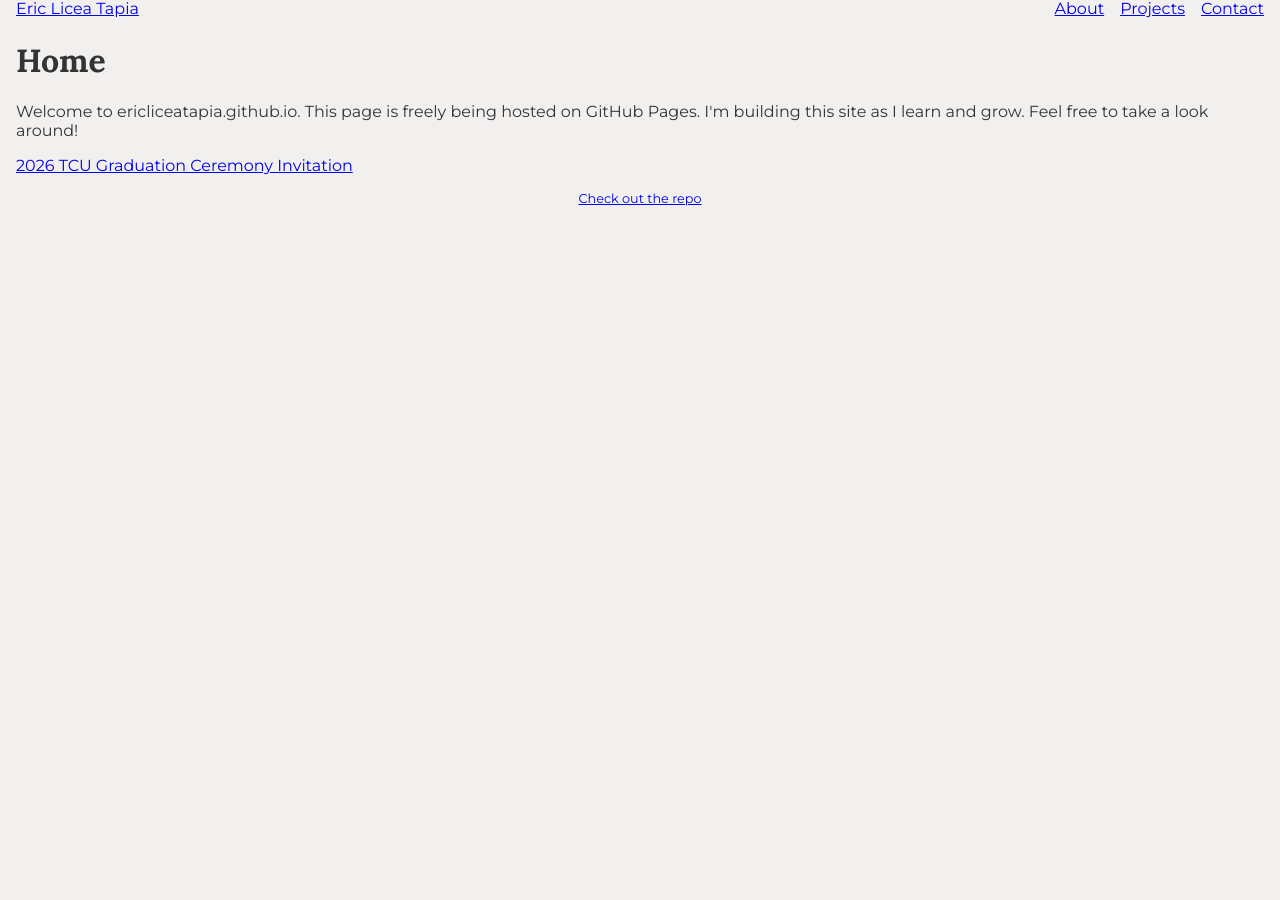
==== index.html @ a93e018d "added html pages, added stylesheet, updated home and about" ====
<!doctype html>
<html lang="en">
    <head>
        <meta charset="utf-8" />
        <meta name="viewport" content="width=device-width, initial-scale=1" />
        <title>Eric Licea Tapia</title>
        <link rel="stylesheet" href="/styles.css" />
    </head>

    <body>
        <header id="main-header">
            <a href="/" class="logo">Eric Licea Tapia</a>
            <nav id="main-nav">
                <a href="/html/about.html">About</a>
                <a href="/html/projects.html">Projects</a>
                <a href="/html/contact.html">Contact</a>
            </nav>
        </header>

        <main id="home">
            <h1>Home</h1>
            <p>
                Welcome to ericliceatapia.github.io. This page is freely being
                hosted on GitHub Pages. I'm building this site as I learn and
                grow. Feel free to take a look around!
            </p>
            <a href="/grad/invitation.html">
                2026 TCU Graduation Ceremony Invitation</a
            >
        </main>

        <footer id="main-footer">
            <a
                href="https://github.com/ericliceatapia/ericliceatapia.github.io"
                target="_blank"
                rel="noopener noreferrer"
                >Check out the repo</a
            >
        </footer>
    </body>
</html>
---- styles.css ----
@import url("https://fonts.googleapis.com/css2?family=Lora:ital,wght@0,400..700;1,400..700&family=Montserrat:ital,wght@0,100..900;1,100..900&display=swap");

:root {
    --tcu-purple: #471c74;
}

* {
    box-sizing: border-box;
    text-rendering: geometricPrecision;
    /* border: .5px red solid; */
}

body {
    margin: 0 1rem;
    overflow: hidden;
    display: flex;
    flex-direction: column;
    background-color: #f2f0ef;
    font-family: "Optima", "Montserrat", sans-serif;
    color: #333;
}

h1,
h2 {
    font-family: "Palatino Linotype", "Palatino", "Lora", serif;
    font-weight: 700;
}

#main-header {
    display: flex;
    justify-content: space-between;
    align-items: center;
}

#main-nav {
    display: flex;
    gap: 1rem;
}

#main-footer {
    margin: 1rem auto;
    font-size: 0.8rem;
}
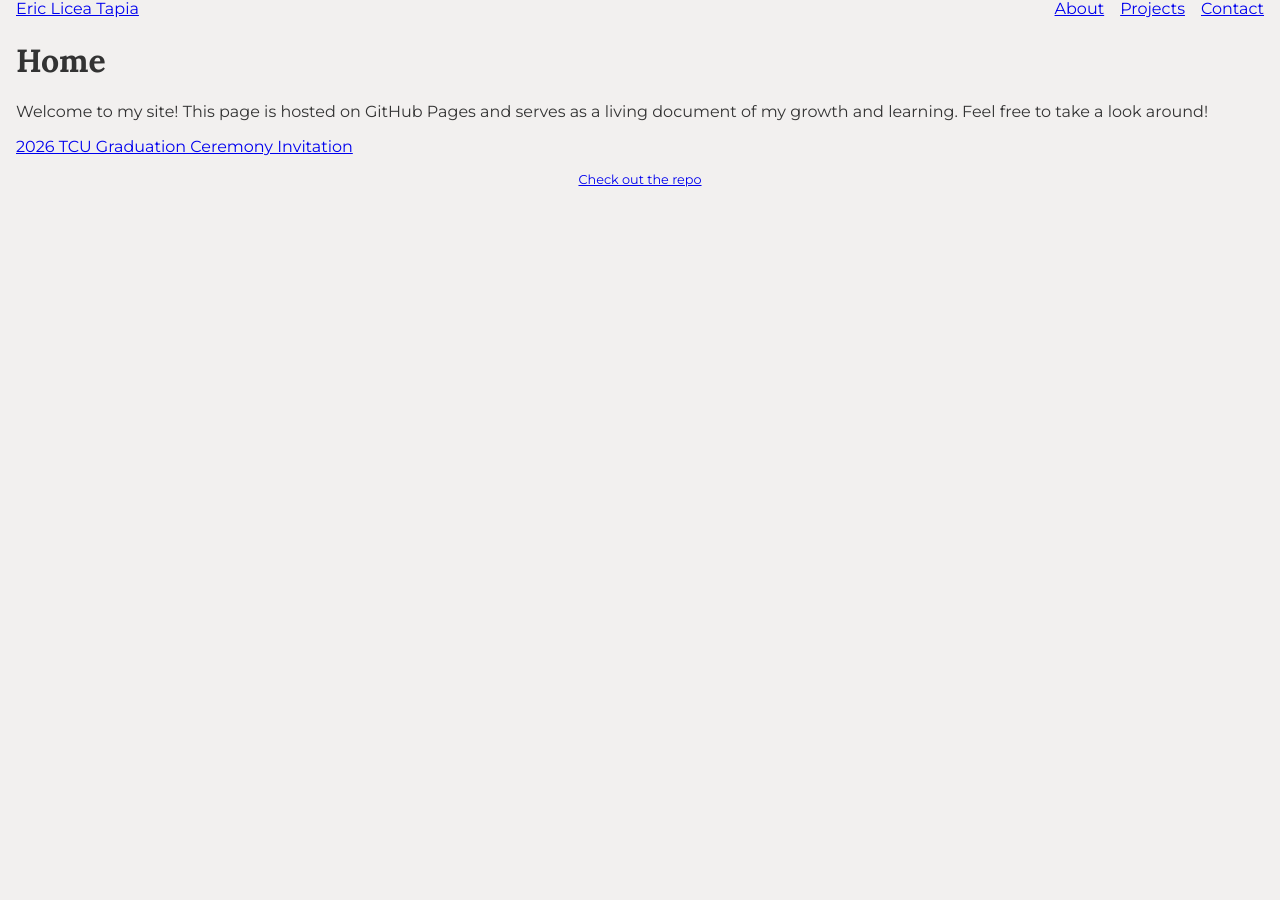
==== commit f9c81f45: "minor language changes" ====
--- a/index.html
+++ b/index.html
@@ -20,9 +20,9 @@
         <main id="home">
             <h1>Home</h1>
             <p>
-                Welcome to ericliceatapia.github.io. This page is freely being
-                hosted on GitHub Pages. I'm building this site as I learn and
-                grow. Feel free to take a look around!
+                Welcome to my site! This page is hosted on GitHub Pages and
+                serves as a living document of my growth and learning. Feel free
+                to take a look around!
             </p>
             <a href="/grad/invitation.html">
                 2026 TCU Graduation Ceremony Invitation</a
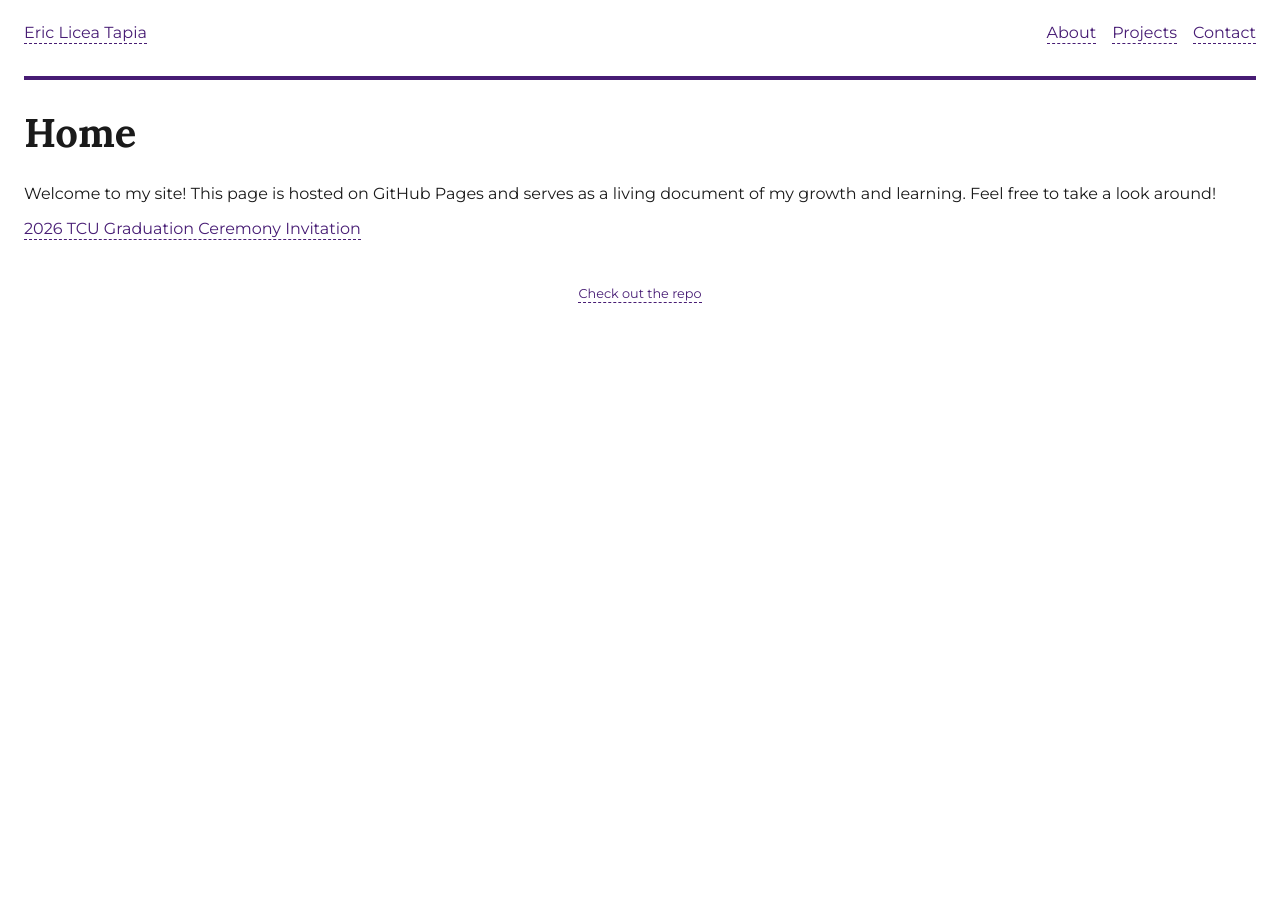
==== commit 216bce65: "updated grad invite, modified pages and stylesheet, added forms link and calendar files" ====
--- a/index.html
+++ b/index.html
@@ -8,9 +8,9 @@
     </head>
 
     <body>
-        <header id="main-header">
+        <header>
             <a href="/" class="logo">Eric Licea Tapia</a>
-            <nav id="main-nav">
+            <nav>
                 <a href="/html/about.html">About</a>
                 <a href="/html/projects.html">Projects</a>
                 <a href="/html/contact.html">Contact</a>
@@ -29,7 +29,7 @@
             >
         </main>
 
-        <footer id="main-footer">
+        <footer>
             <a
                 href="https://github.com/ericliceatapia/ericliceatapia.github.io"
                 target="_blank"
--- a/styles.css
+++ b/styles.css
@@ -1,43 +1,54 @@
 @import url("https://fonts.googleapis.com/css2?family=Lora:ital,wght@0,400..700;1,400..700&family=Montserrat:ital,wght@0,100..900;1,100..900&display=swap");
 
 :root {
+    --black: #1a1a1a;
+    --white: #ffffff;
     --tcu-purple: #471c74;
 }
 
 * {
     box-sizing: border-box;
     text-rendering: geometricPrecision;
-    /* border: .5px red solid; */
+}
+
+*::selection {
+    background: #e8deff;
 }
 
 body {
-    margin: 0 1rem;
-    overflow: hidden;
-    display: flex;
-    flex-direction: column;
-    background-color: #f2f0ef;
+    background: var(--white);
     font-family: "Optima", "Montserrat", sans-serif;
-    color: #333;
+    color: var(--black);
+    justify-content: center;
+    padding: 1rem;
 }
 
-h1,
-h2 {
-    font-family: "Palatino Linotype", "Palatino", "Lora", serif;
-    font-weight: 700;
-}
-
-#main-header {
+header {
+    border-bottom: 4px solid var(--tcu-purple);
+    padding-bottom: 2rem;
     display: flex;
     justify-content: space-between;
     align-items: center;
 }
 
-#main-nav {
+nav {
     display: flex;
     gap: 1rem;
 }
 
-#main-footer {
-    margin: 1rem auto;
+footer {
+    margin-top: 3rem;
     font-size: 0.8rem;
+    text-align: center;
 }
+
+h1 {
+    font-family: "Palatino Linotype", "Palatino", "Lora", serif;
+    font-size: 2.5rem;
+}
+
+a {
+    color: var(--tcu-purple);
+    text-decoration: none;
+    border-bottom: 1px dashed var(--tcu-purple);
+}
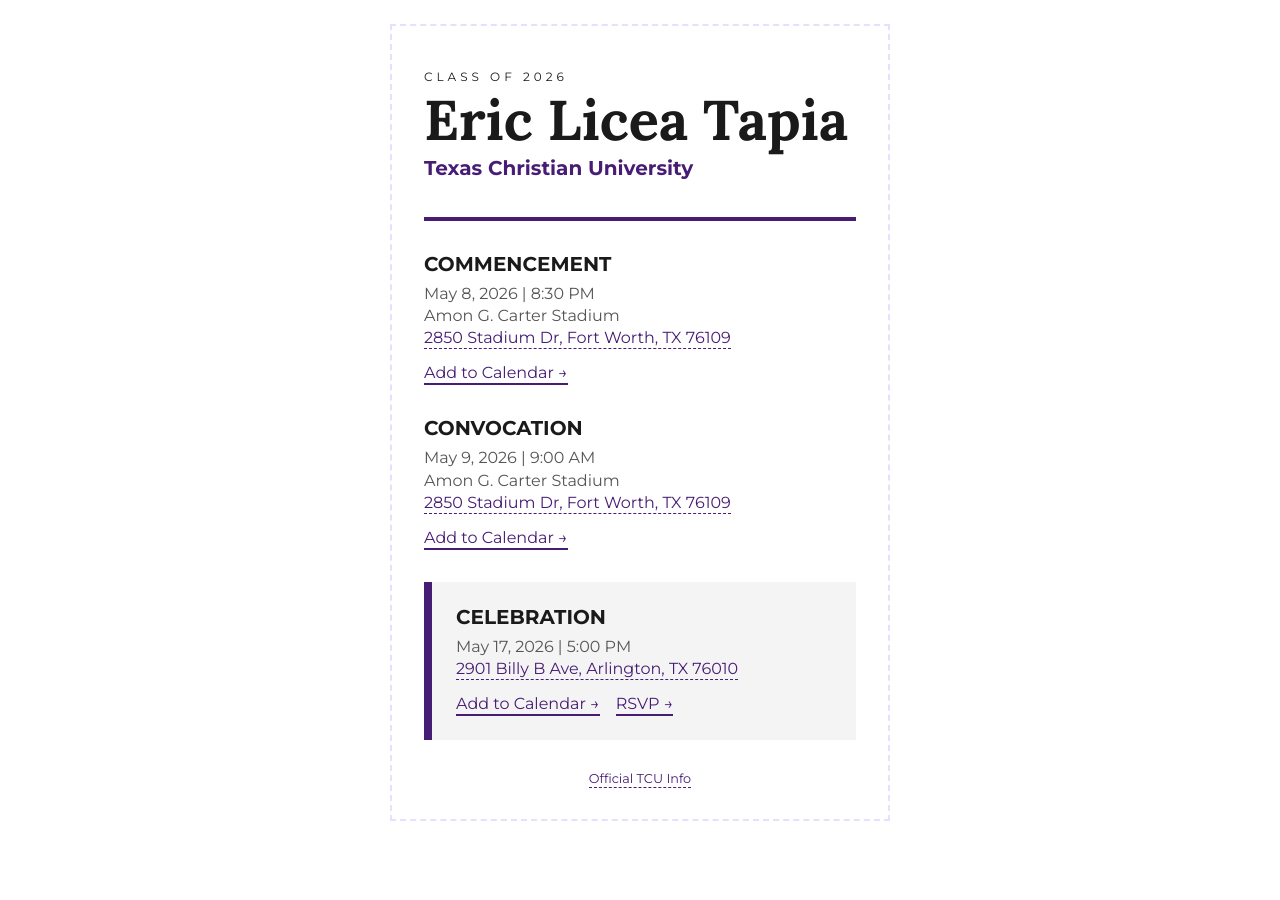
==== commit 8767df2b: "updated to just invite" ====
--- a/index.html
+++ b/index.html
@@ -1,41 +1,67 @@
 <!doctype html>
 <html lang="en">
-    <head>
-        <meta charset="utf-8" />
-        <meta name="viewport" content="width=device-width, initial-scale=1" />
-        <title>Eric Licea Tapia</title>
-        <link rel="stylesheet" href="/styles.css" />
-    </head>
 
-    <body>
+<head>
+    <meta charset="utf-8" />
+    <meta name="viewport" content="width=device-width, initial-scale=1" />
+    <title>Eric Licea Tapia | Graduation</title>
+    <link rel="stylesheet" href="/assets/css/grad.css" />
+</head>
+
+<body>
+    <main id="invite-container">
         <header>
-            <a href="/" class="logo">Eric Licea Tapia</a>
-            <nav>
-                <a href="/html/about.html">About</a>
-                <a href="/html/projects.html">Projects</a>
-                <a href="/html/contact.html">Contact</a>
-            </nav>
+            <p class="eyebrow">Class of 2026</p>
+            <h1>Eric Licea Tapia</h1>
+            <p class="institution">Texas Christian University</p>
         </header>
 
-        <main id="home">
-            <h1>Home</h1>
-            <p>
-                Welcome to my site! This page is hosted on GitHub Pages and
-                serves as a living document of my growth and learning. Feel free
-                to take a look around!
-            </p>
-            <a href="/grad/invitation.html">
-                2026 TCU Graduation Ceremony Invitation</a
-            >
-        </main>
+        <section class="events">
+            <div class="event-card">
+                <h2>Commencement</h2>
+                <p>May 8, 2026 | 8:30 PM</p>
+                <p>Amon G. Carter Stadium</p>
+                <p>
+                    <a href="https://maps.apple.com/?q=2850+Stadium+Dr+Fort+Worth+TX+76109
+                    " target="_blank" rel="noopener noreferrer">2850 Stadium Dr, Fort Worth, TX 76109</a>
+                </p>
+                <div class="event-actions">
+                    <a href="/assets/ics/commencement.ics" class="button">Add to Calendar &rarr;</a>
+                </div>
+            </div>
+
+            <div class="event-card">
+                <h2>Convocation</h2>
+                <p>May 9, 2026 | 9:00 AM</p>
+                <p>Amon G. Carter Stadium</p>
+                <p>
+                    <a href="https://maps.apple.com/?q=2850+Stadium+Dr+Fort+Worth+TX+76109
+                    " target="_blank" rel="noopener noreferrer">2850 Stadium Dr, Fort Worth, TX 76109</a>
+                </p>
+                <div class="event-actions">
+                    <a href="/assets/ics/convocation.ics" class="button">Add to Calendar &rarr;</a>
+                </div>
+            </div>
+
+            <div class="event-card highlight">
+                <h2>Celebration</h2>
+                <p>May 17, 2026 | 5:00 PM</p>
+                <p>
+                    <a href="https://maps.apple.com/?q=2901+Billy+B+Ave+Arlington+TX+76010" target="_blank"
+                        rel="noopener noreferrer">2901 Billy B Ave, Arlington, TX 76010</a>
+                </p>
+                <div class="event-actions">
+                    <a href="/assets/ics/celebration.ics" class="button">Add to Calendar &rarr;</a>
+                    <a href="https://forms.cloud.microsoft/Pages/ResponsePage.aspx?id=DQSIkWdsW0yxEjajBLZtrQAAAAAAAAAAAAMAAEereVZUQ0QzS1FVTUo4RFVFSVFVMk1EN1hWSVdEMC4u"
+                        target="_blank" rel="noopener noreferrer" class="button">RSVP &rarr;</a>
+                </div>
+            </div>
+        </section>
 
         <footer>
-            <a
-                href="https://github.com/ericliceatapia/ericliceatapia.github.io"
-                target="_blank"
-                rel="noopener noreferrer"
-                >Check out the repo</a
-            >
+            <a href="https://www.tcu.edu/commencement/index.php">Official TCU Info</a>
         </footer>
-    </body>
-</html>
+    </main>
+</body>
+
+</html>
--- a/assets/css/grad.css
+++ b/assets/css/grad.css
@@ -0,0 +1,108 @@
+@import url("https://fonts.googleapis.com/css2?family=Lora:ital,wght@0,400..700;1,400..700&family=Montserrat:ital,wght@0,100..900;1,100..900&display=swap");
+
+:root {
+    --black: #1a1a1a;
+    --white: #ffffff;
+    --tcu-purple: #471c74;
+}
+
+* {
+    box-sizing: border-box;
+    text-rendering: geometricPrecision;
+}
+
+*::selection {
+    background: #e8deff;
+}
+
+body {
+    background: var(--white);
+    font-family: "Optima", "Montserrat", sans-serif;
+    color: var(--black);
+    display: flex;
+    justify-content: center;
+    padding: 1rem;
+}
+
+#invite-container {
+    max-width: 500px;
+    width: 100%;
+    border: 2px dashed #e8deff;
+    padding: 2rem;
+}
+
+header {
+    border-bottom: 4px solid var(--tcu-purple);
+    padding-bottom: 1rem;
+    margin-bottom: 2rem;
+}
+
+.eyebrow {
+    text-transform: uppercase;
+    letter-spacing: 4px;
+    font-size: 0.75rem;
+    margin-bottom: 0.5rem;
+}
+
+h1 {
+    font-family: "Palatino Linotype", "Palatino", "Lora", serif;
+    font-size: 3.5rem;
+    line-height: 1;
+    margin: 0;
+}
+
+a {
+    color: var(--tcu-purple);
+    text-decoration: none;
+    border-bottom: 1px dashed var(--tcu-purple);
+}
+
+.institution {
+    font-weight: 700;
+    font-size: 1.25rem;
+    color: var(--tcu-purple);
+    margin-top: 0.5rem;
+}
+
+.events {
+    display: flex;
+    flex-direction: column;
+    gap: 2rem;
+}
+
+.event-card h2 {
+    font-size: 1.25rem;
+    text-transform: uppercase;
+    margin: 0 0 0.5rem;
+}
+
+.event-card p {
+    margin: 0.2rem 0;
+    font-size: 1rem;
+    color: #555;
+}
+
+.event-actions {
+    display: flex;
+    gap: 1rem;
+    margin-top: 1rem;
+}
+
+.button {
+    display: block;
+    color: var(--tcu-purple);
+    text-decoration: none;
+    border-bottom: 2px solid var(--tcu-purple);
+}
+
+.highlight {
+    background-color: #f4f4f4;
+    padding: 1.5rem;
+    border-left: 8px solid var(--tcu-purple);
+}
+
+footer {
+    margin-top: 2rem;
+    font-size: 0.8rem;
+    text-align: center;
+}
